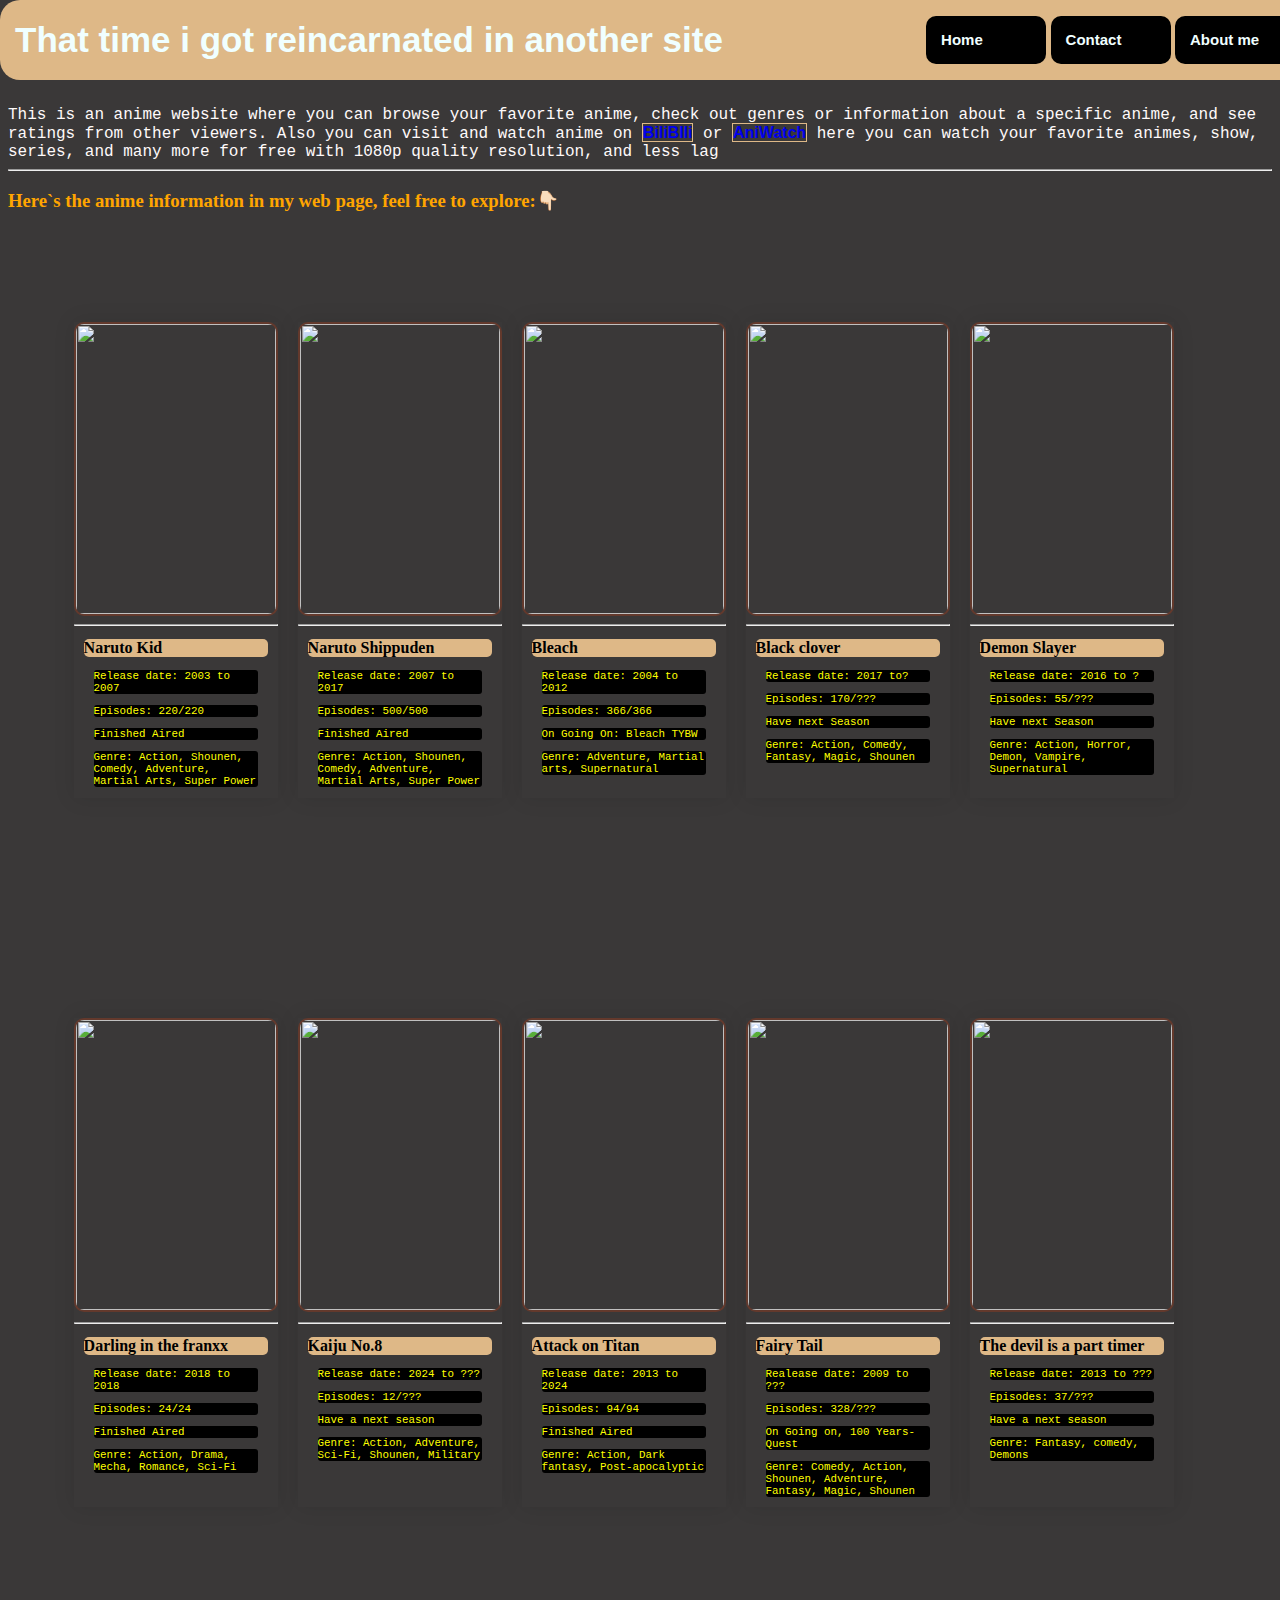
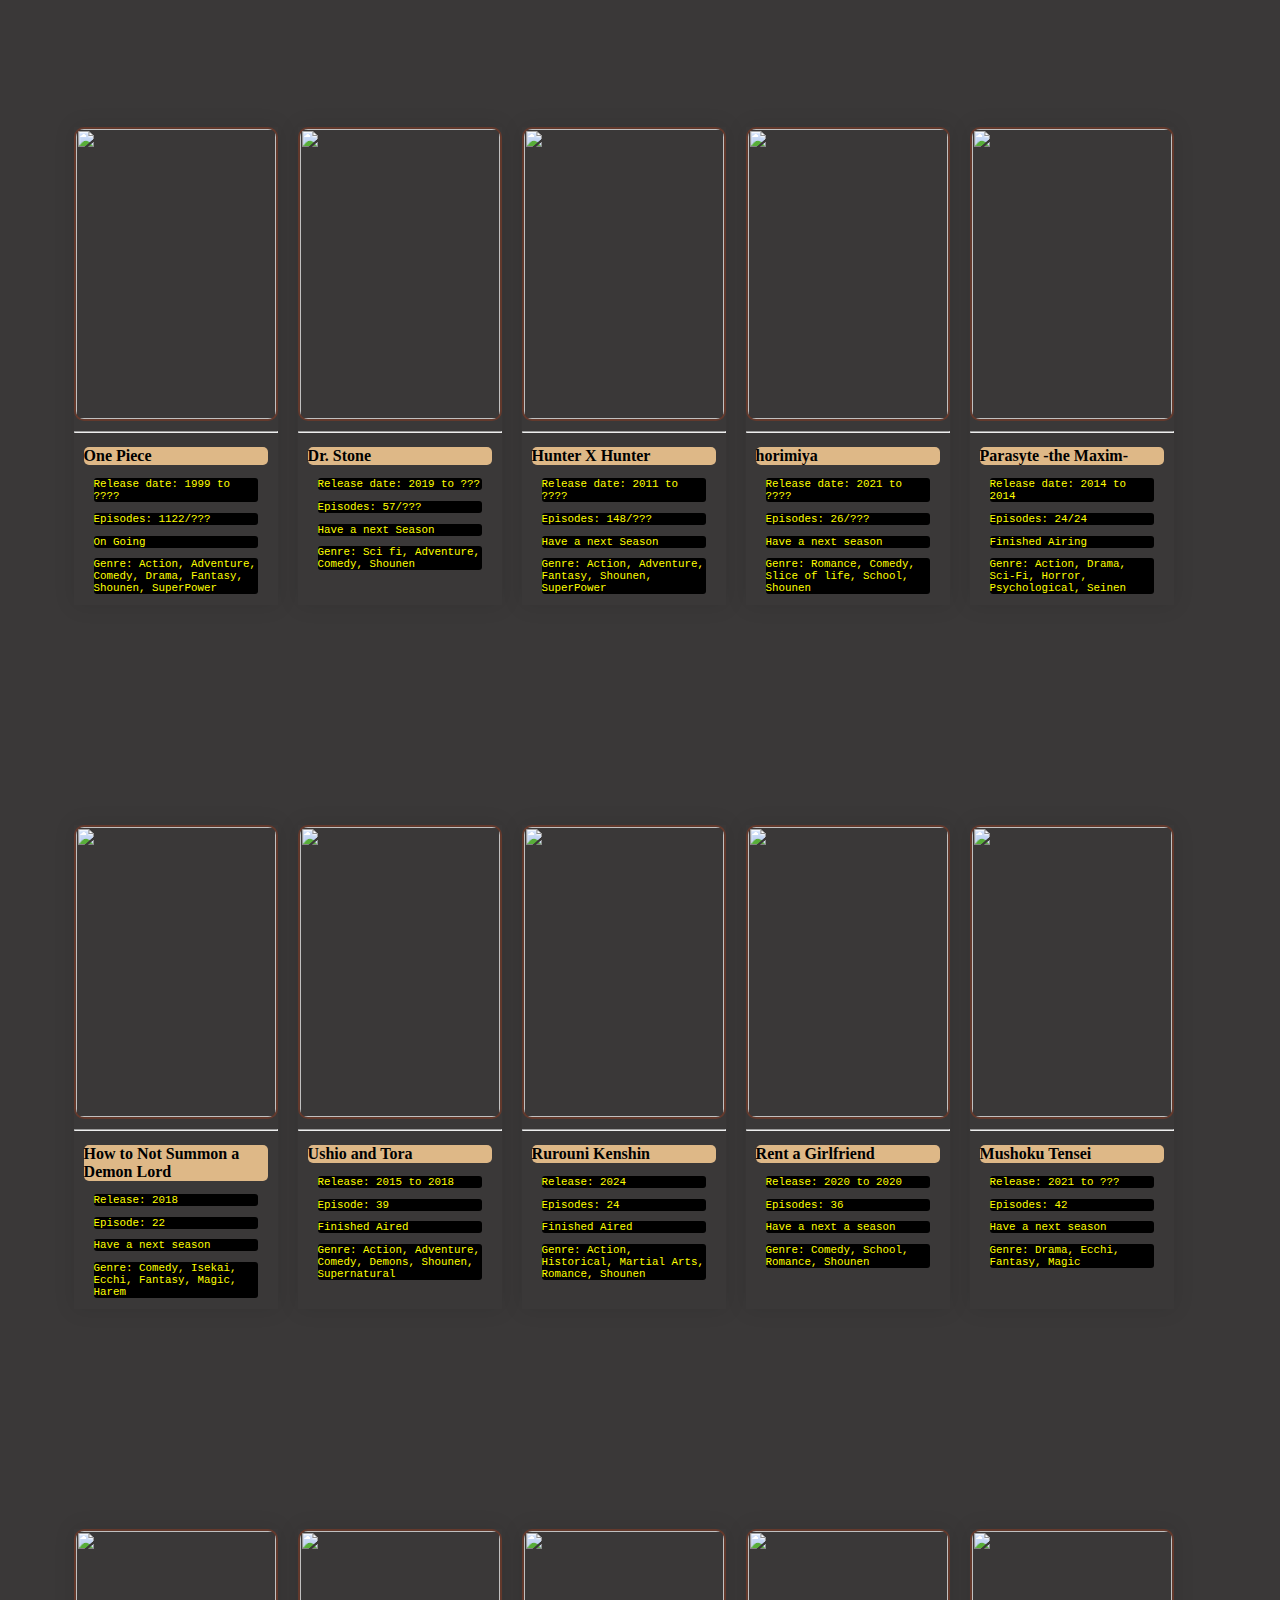
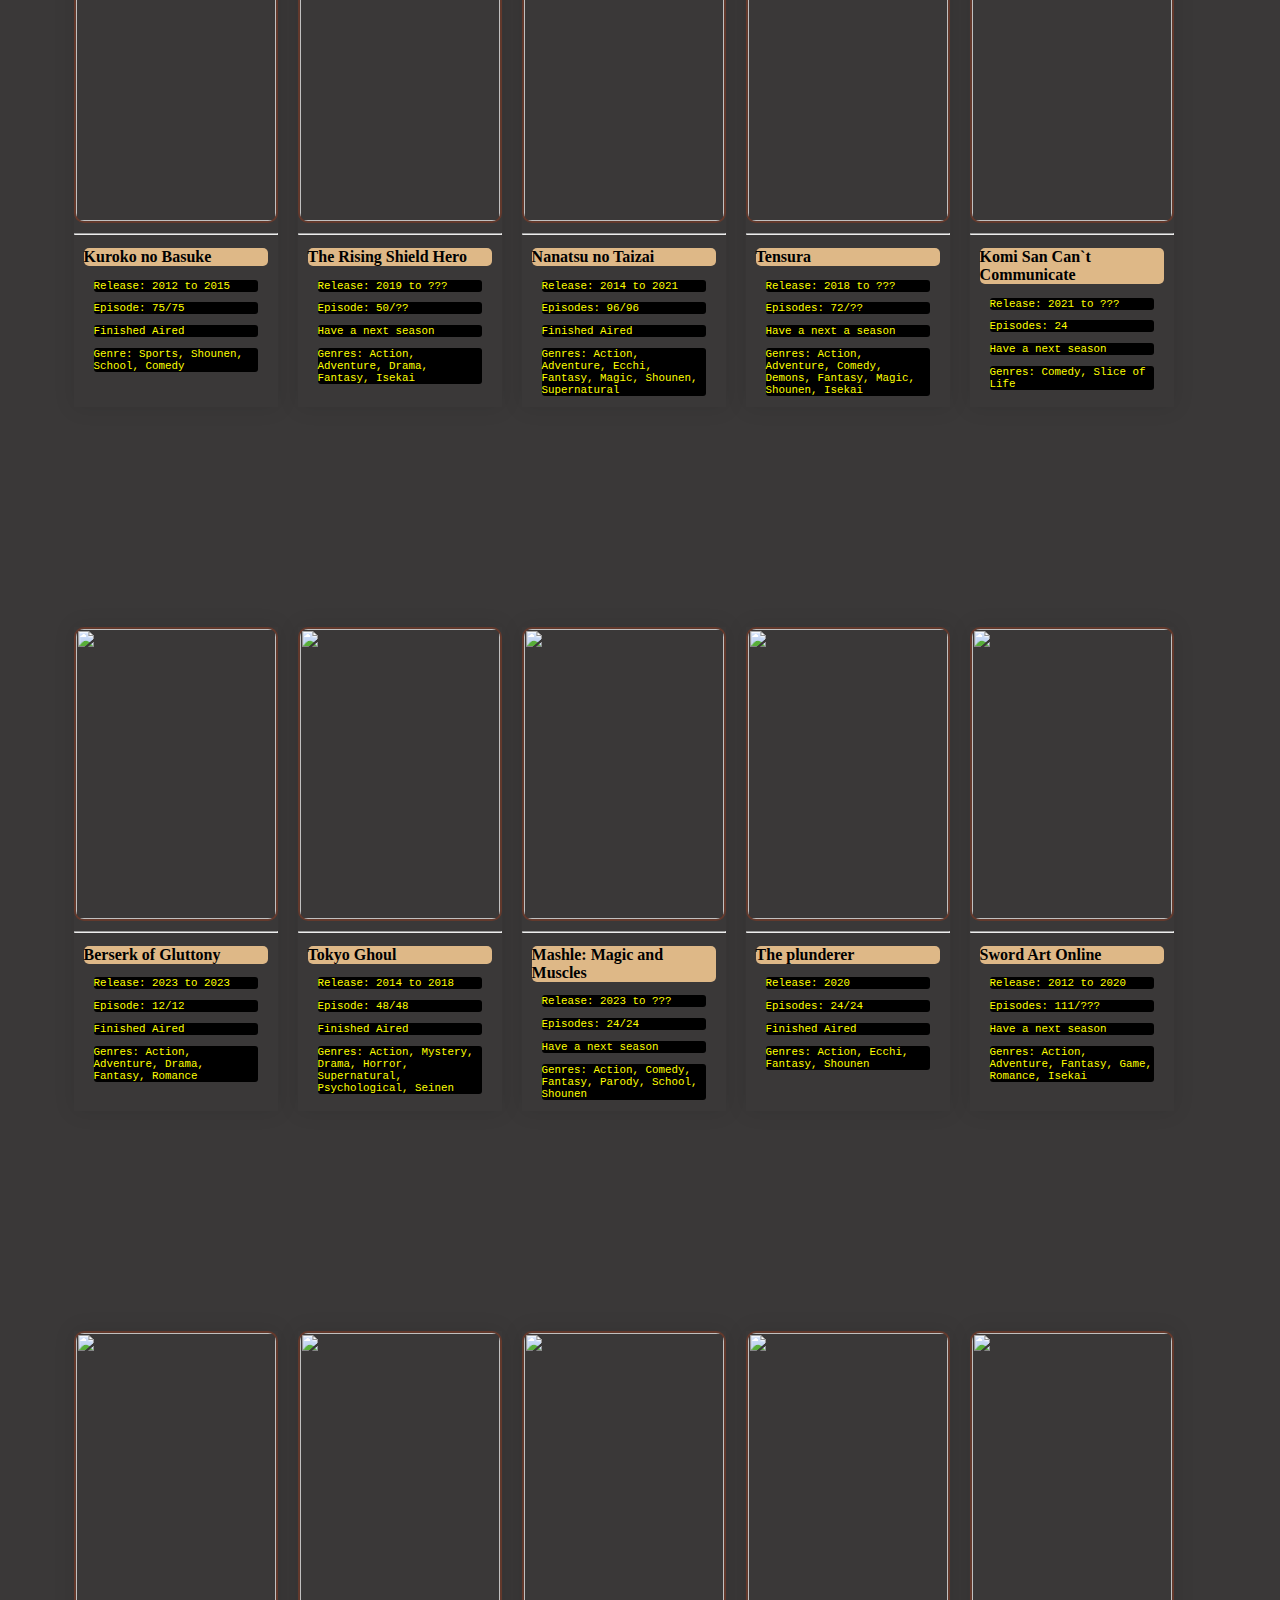
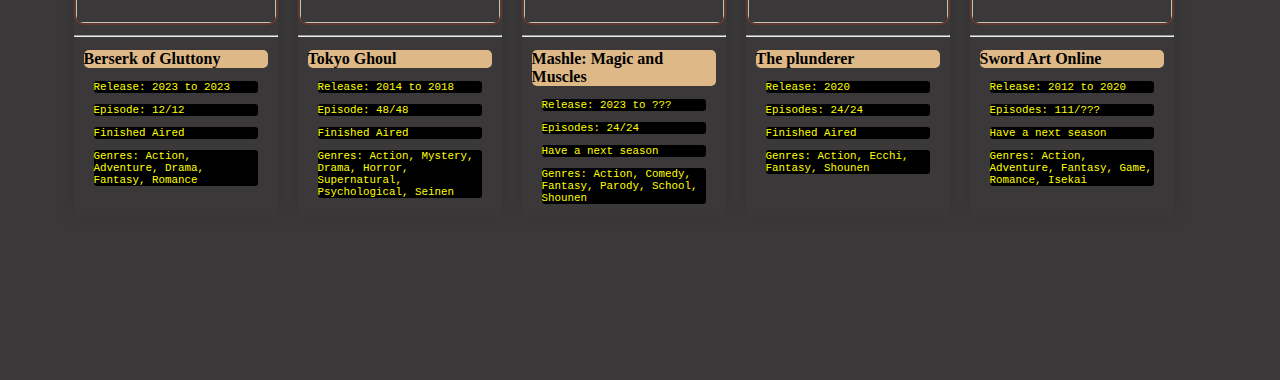
==== index.html @ e4692c15 "Add files via upload" ====
<!DOCTYPE html>
<html lang="en">
<head>
    <title>Anime Recommendation</title>
    <link rel="stylesheet" href="css/style.css">
    <link rel="icon" type="image/png" href="anime/zenitsu.png">
</head>
<body>

    <nav class="navbar">
        <div class="div">
            <div class="button"><a href="#">That time i got reincarnated in another site</a></div>
                <ul>
                    <li><a href="index.html">Home</a></li>
                    <li><a href="contact.html">Contact</a></li>
                    <li><a href="html codes/aboutme.html">About me</a></li>
                </ul>
        </div>
    </nav>

    <br>
        <p1 style="color: snow; font-family: 'Courier New', Courier, monospace; text-align: left; display: block; margin-top: 5em;">
            This is an anime website where you can browse your favorite anime,
            check out genres or information about a specific anime,
            and see ratings from other viewers. Also you can visit and watch anime on <a href="https://www.bilibili.tv/en/anime" target="_blank" title="BiliBili">
            <b style="font-family: sans-serif;"><span style="border: 1px solid burlywood">BiliBIli</span></b></a> or <a href="https://aniwatchtv.to/" target="_blank" title="Aniwatch">
            <b style="font-family: sans-serif;"><span style="border: 1px solid burlywood">AniWatch</span></b></a> 
            here you can watch your favorite animes, show, series, and many more for free with 1080p quality resolution,
            and less lag</p1>
        <hr>
        <h3 style="color: orange; font-family: cursive; text-align: left;">
            Here`s the anime information in my web page, feel free to explore:&#128071;&#127995;</h3>


        <table style="width: 100%;">
        <div class="hover">
            <div class="box">
                <a href="https://aniwatchtv.to/watch/naruto-677?ep=12352" target="_blank">
                <img src="anime/Naruto.jpg"
                width="150" height="290"></a>
                <hr>
                <h2>Naruto Kid</h2>
                <p>Release date: 2003 to 2007</p>
                <p>Episodes: 220/220</p>
                <p>Finished Aired</p>
                <p>Genre:  Action, Shounen, Comedy, Adventure,
                    <br>Martial Arts, Super Power</p>
            </div>
            <div class="box">
                <a href="https://aniwatchtv.to/watch/naruto-shippuden-355?ep=7882" target="_blank">
                <img src="anime/NarutoShippuden.jpg"
                width="150" height="290"></a>
                <hr>
                <h2>Naruto Shippuden</h2>
                <p>Release date: 2007 to 2017</p>
                <p>Episodes: 500/500</p>
                <p>Finished Aired</p>
                <p>Genre:  Action, Shounen, Comedy, Adventure,
                    <br>Martial Arts, Super Power</p>
            </div>
            <div class="box">
                <a href="https://aniwatchtv.to/watch/bleach-806?ep=13793" target="_blank">
                <img src="anime/bleach.jpg"
                width="150" height="290"></a>
                <hr>
                <h2>Bleach</h2>
                <p>Release date: 2004 to 2012</p>
                <p>Episodes: 366/366</p>
                <p>On Going On: Bleach TYBW</p>
                <p>Genre: Adventure, Martial arts, Supernatural</p>
            </div>
            <div class="box">
                <a href="https://aniwatchtv.to/watch/black-clover-2404?ep=27377" target="_blank">
                <img src="anime/black clover.jpg"
                width="150" height="290"></a>
                <hr>
                <h2>Black clover</h2>
                <p>Release date: 2017 to?</p>
                <p>Episodes: 170/???</p>
                <p>Have next Season</p>
                <p>Genre: Action, Comedy, Fantasy, Magic, Shounen</p>
            </div>
            <div class="box">
                <a href="https://aniwatchtv.to/watch/demon-slayer-kimetsu-no-yaiba-47?ep=1279" target="_blank">
                <img src="anime/demonslayer.jpg"
                width="150" height="290"></a>
                <hr>
                <h2>Demon Slayer</h2>
                <p>Release date: 2016 to ?</p>
                <p>Episodes: 55/???</p>
                <p>Have next Season</p>
                <p>Genre: Action, Horror, Demon, Vampire, Supernatural</p>
            </div>
        </table>
        <table style="width: 100%;">
        <div class="hover1">   
            <div class="box1">
                <a href="https://aniwatchtv.to/watch/darling-in-the-franxx-2055?ep=24874" target="_blank">
                <img src="anime/darling in the franxx.jpg"
                width="150" height="290"></a>
                <hr>
                <h2>Darling in the franxx</h2>
                <p>Release date: 2018 to 2018</p>
                <p>Episodes: 24/24</p>
                <p>Finished Aired</p>
                <p>Genre: Action, Drama, Mecha, Romance, Sci-Fi</p>
            </div>
            <div class="box1">
                <a href="https://aniwatchtv.to/watch/kaiju-no-8-19145?ep=123344" target="_blank">
                <img src="anime/kaiju.jpg"
                width="150" height="290"></a>
                <hr>
                <h2>Kaiju No.8</h2>
                <p>Release date: 2024 to ???</p>
                <p>Episodes: 12/???</p>
                <p>Have a next season</p>
                <p>Genre: Action, Adventure, Sci-Fi, Shounen, Military</p>
            </div>
            <div class="box1">
                <a href="https://aniwatchtv.to/watch/attack-on-titan-112?ep=3303" target="_blank">
                <img src="anime/aot.jpg"
                width="150" height="290"></a>
                <hr>
                <h2>Attack on Titan</h2>
                <p>Release date: 2013 to 2024</p>
                <p>Episodes: 94/94</p>
                <p>Finished Aired</p>
                <p>Genre: Action, Dark fantasy, Post-apocalyptic</p>
            </div>
            <div class="box1">
                <a href="https://aniwatchtv.to/watch/fairy-tail-930?ep=15627" target="_blank">
                <img src="anime/fairytail.jpg"
                width="150" height="290"></a>
                <hr>
                <h2>Fairy Tail</h2>
                <p>Realease date: 2009 to ???</p>
                <p>Episodes: 328/???</p>
                <p>On Going on, 100 Years-Quest</p>
                <p>Genre: Comedy, Action, Shounen, Adventure,<br>Fantasy, Magic, Shounen</p>
            </div>
            <div class="box1">
                <a href="https://aniwatchtv.to/watch/the-devil-is-a-part-timer-724?ep=12942" target="_blank">
                <img src="anime/devil is a part timer.jpg"
                width="150" height="290"></a>
                <hr>
                <h2>The devil is a part timer</h2>
                <p>Release date: 2013 to ???</p>
                <p>Episodes: 37/???</p>
                <p>Have a next season</p>
                <p>Genre: Fantasy, comedy, Demons</p>
            </div>
        </table>
        <table style="width: 100%;">
            <div class="hover2">
                <div class="box2">
                    <a href="https://aniwatchtv.to/watch/one-piece-100?ep=2142" target="_blank">
                    <img src="anime/onepiece.jpg"
                    width="150" height="290"></a>
                    <hr>
                    <h2>One Piece</h2>
                    <p>Release date: 1999 to ????</p>
                    <p>Episodes: 1122/???</p>
                    <p>On Going</p>
                    <p>Genre: Action, Adventure, Comedy, Drama, Fantasy, Shounen, SuperPower</p>
                </div>
                <div class="box2">
                    <a href="https://aniwatchtv.to/watch/dr-stone-175?ep=4299" target="_blank">
                    <img src="anime/dr stone.jpg"
                    width="150" height="290"></a>
                    <hr>
                    <h2>Dr. Stone</h2>
                    <p>Release date: 2019 to ???</p>
                    <p>Episodes: 57/???</p>
                    <p>Have a next Season</p>
                    <p>Genre: Sci fi, Adventure, Comedy, Shounen</p>
                </div>
                <div class="box2">
                    <a href="https://aniwatchtv.to/watch/hunter-x-hunter-2?ep=65" target="_blank">
                    <img src="anime/hxh.jpg"
                    width="150" height="290"></a>
                    <hr>
                    <h2>Hunter X Hunter</h2>
                    <p>Release date: 2011 to ????</p>
                    <p>Episodes: 148/???</p>
                    <p>Have a next Season</p>
                    <p>Genre: Action, Adventure, Fantasy, Shounen, SuperPower</p>
                </div>
                <div class="box2">
                    <a href="https://aniwatchtv.to/watch/horimiya-15733?ep=51286" target="_blank">
                    <img src="anime/horimiya.jpg"
                    width="150" height="290"></a>
                    <hr>
                    <h2>horimiya</h2>
                    <p>Release date: 2021 to ????</p>
                    <p>Episodes: 26/???</p>
                    <p>Have a next season</p>
                    <p>Genre: Romance, Comedy, Slice of life, School, Shounen</p>
                </div>
                <div class="box2">
                    <a href="https://aniwatchtv.to/watch/parasyte-the-maxim-136?ep=3884" target="_blank">
                    <img src="anime/parasyte.jpg"
                    width="150" height="290"></a>
                    <hr>
                    <h2>Parasyte -the Maxim-</h2>
                    <p>Release date: 2014 to 2014</p>
                    <p>Episodes: 24/24</p>
                    <p>Finished Airing</p>
                    <p>Genre: Action, Drama, Sci-Fi, Horror, Psychological, Seinen</p>
                </div>
            </div>
        </table>
        <table style="width: 100%;">
            <div class="hover3">
                <a href="https://aniwatchtv.to/watch/how-not-to-summon-a-demon-lord-3503?ep=33796" target="_blank">
                    <div class="box3">
                        <img src="anime/htnsam.jpg" 
                        width="150" height="290"></a>
                        <hr>
                        <h2>How to Not Summon a Demon Lord</h2>
                        <p>Release: 2018</p>
                        <p>Episode: 22</p>
                        <p>Have a next season</p>
                        <p>Genre: Comedy, Isekai, Ecchi, Fantasy, Magic, Harem</p>
                </div>
                <a href="https://aniwatchtv.to/ushio-and-tora-2962?ref=search" target="_blank">
                    <div class="box3">
                        <img src="anime/ushioTora.jpg" 
                        width="150" height="290"></a>
                        <hr>
                        <h2>Ushio and Tora</h2>
                        <p>Release: 2015 to 2018</p>
                        <p>Episode: 39</p>
                        <p>Finished Aired</p>
                        <p>Genre: Action, Adventure, Comedy, Demons, Shounen, Supernatural</p>
                </div>       
                <a href="https://aniwatchtv.to/watch/rurouni-kenshin-meiji-kenkaku-romantan-2023-18487?ep=113128" target="_blank">
                    <div class="box3">
                        <img src="anime/rurouniKenshin.jpg" 
                        width="150" height="290"></a>
                        <hr>
                        <h2>Rurouni Kenshin</h2>
                        <p>Release: 2024</p>
                        <p>Episodes: 24</p>
                        <p>Finished Aired</p>
                        <p>Genre: Action, Historical, Martial Arts, Romance, Shounen</p>
                </div>       
                <a href="https://aniwatchtv.to/watch/rent-a-girlfriend-2037?ep=24724" target="_blank">
                    <div class="box3">
                        <img src="anime/rentagirlfriend.jpg" 
                        width="150" height="290"></a>
                        <hr>
                        <h2>Rent a Girlfriend</h2>
                        <p>Release: 2020 to 2020</p>
                        <p>Episodes: 36</p>
                        <p>Have a next a season</p>
                        <p>Genre: Comedy, School, Romance, Shounen</p>
                </div>       
                <a href="https://aniwatchtv.to/watch/mushoku-tensei-jobless-reincarnation-15820?ep=51229" target="_blank">
                    <div class="box3">
                        <img src="anime/mushoku tensei.jpg" 
                        width="150" height="290"></a>
                        <hr>
                        <h2>Mushoku Tensei</h2>
                        <p>Release: 2021 to ???</p>
                        <p>Episodes: 42</p>
                        <p>Have a next season</p>
                        <p>Genre: Drama, Ecchi, Fantasy, Magic</p>
                </div>              
            </div>
        </table>
        <table style="width: 100%;">
            <div class="hover4">
                <a href="https://aniwatchtv.to/kurokos-basketball-312?ref=search" target="_blank">
                    <div class="box4">
                        <img src="anime/kuroko.jpg" 
                        width="150" height="290"></a>
                        <hr>
                        <h2>Kuroko no Basuke</h2>
                        <p>Release: 2012 to 2015</p>
                        <p>Episode: 75/75</p>
                        <p>Finished Aired</p>
                        <p>Genre: Sports, Shounen, School, Comedy</p>
                </div>
                <a href="https://aniwatchtv.to/the-rising-of-the-shield-hero-524?ref=search" target="_blank">
                    <div class="box4">
                        <img src="anime/tattenoyusha.jpg" 
                        width="150" height="290"></a>
                        <hr>
                        <h2>The Rising Shield Hero</h2>
                        <p>Release: 2019 to ???</p>
                        <p>Episode: 50/??</p>
                        <p>Have a next season</p>
                        <p>Genres: Action, Adventure, Drama, Fantasy, Isekai</p>
                </div>       
                <a href="https://aniwatchtv.to/the-seven-deadly-sins-561?ref=search" target="_blank">
                    <div class="box4">
                        <img src="anime/7ds.jpg" 
                        width="150" height="290"></a>
                        <hr>
                        <h2>Nanatsu no Taizai</h2>
                        <p>Release: 2014 to 2021</p>
                        <p>Episodes: 96/96</p>
                        <p>Finished Aired</p>
                        <p>Genres: Action, Adventure, Ecchi, Fantasy, Magic, Shounen, Supernatural</p>
                </div>       
                <a href="https://aniwatchtv.to/that-time-i-got-reincarnated-as-a-slime-429?ref=search" target="_blank">
                    <div class="box4">
                        <img src="anime/rimuru.jpg" 
                        width="150" height="290"></a>
                        <hr>
                        <h2>Tensura</h2>
                        <p>Release: 2018 to ???</p>
                        <p>Episodes: 72/??</p>
                        <p>Have a next a season</p>
                        <p>Genres: Action, Adventure, Comedy, Demons, Fantasy, Magic, Shounen, Isekai</p>
                </div>       
                <a href="https://aniwatchtv.to/komi-cant-communicate-17906?ref=search" target="_blank">
                    <div class="box4">
                        <img src="anime/komi.webp" 
                        width="150" height="290"></a>
                        <hr>
                        <h2>Komi San Can`t Communicate</h2>
                        <p>Release: 2021 to ???</p>
                        <p>Episodes: 24</p>
                        <p>Have a next season</p>
                        <p>Genres: Comedy, Slice of Life</p>
                </div>              
            </div>
        </table>
        <table style="width: 100%;">
            <div class="hover5">
                <a href="https://aniwatchtv.to/berserk-of-gluttony-18593?ref=search" target="_blank">
                    <div class="box5">
                        <img src="anime/berserk.jpg" 
                        width="150" height="290"></a>
                        <hr>
                        <h2>Berserk of Gluttony</h2>
                        <p>Release: 2023 to 2023</p>
                        <p>Episode: 12/12</p>
                        <p>Finished Aired</p>
                        <p>Genres: Action, Adventure, Drama, Fantasy, Romance</p>
                </div>
                <a href="https://aniwatchtv.to/tokyo-ghoul-790?ref=search" target="_blank">
                    <div class="box5">
                        <img src="anime/tokyo.jpg" 
                        width="150" height="290"></a>
                        <hr>
                        <h2>Tokyo Ghoul</h2>
                        <p>Release: 2014 to 2018</p>
                        <p>Episode: 48/48</p>
                        <p>Finished Aired</p>
                        <p>Genres: Action, Mystery, Drama, Horror, Supernatural, Psychological, Seinen</p>
                </div>       
                <a href="https://aniwatchtv.to/mashle-magic-and-muscles-18339?ref=search" target="_blank">
                    <div class="box5">
                        <img src="anime/mashle.jpg" 
                        width="150" height="290"></a>
                        <hr>
                        <h2>Mashle: Magic and Muscles</h2>
                        <p>Release: 2023 to ???</p>
                        <p>Episodes: 24/24</p>
                        <p>Have a next season</p>
                        <p>Genres: Action, Comedy, Fantasy, Parody, School, Shounen</p>
                </div>       
                <a href="https://aniwatchtv.to/plunderer-5815?ref=search" target="_blank">
                    <div class="box5">
                        <img src="anime/plunderer.jpg" 
                        width="150" height="290"></a>
                        <hr>
                        <h2>The plunderer</h2>
                        <p>Release: 2020</p>
                        <p>Episodes: 24/24</p>
                        <p>Finished Aired</p>
                        <p>Genres: Action, Ecchi, Fantasy, Shounen</p>
                </div>       
                <a href="https://aniwatchtv.to/sword-art-online-2274?ref=search" target="_blank">
                    <div class="box5">
                        <img src="anime/soa.jpg" 
                        width="150" height="290"></a>
                        <hr>
                        <h2>Sword Art Online</h2>
                        <p>Release: 2012 to 2020</p>
                        <p>Episodes: 111/???</p>
                        <p>Have a next season</p>
                        <p>Genres: Action, Adventure, Fantasy, Game, Romance, Isekai</p>
                </div>              
            </div>
        </table>
        <table style="width: 100%;">
            <div class="hover6">
                <a href="https://aniwatchtv.to/berserk-of-gluttony-18593?ref=search" target="_blank">
                    <div class="box6">
                        <img src="anime/konosuba.jpg" 
                        width="150" height="290"></a>
                        <hr>
                        <h2>Berserk of Gluttony</h2>
                        <p>Release: 2023 to 2023</p>
                        <p>Episode: 12/12</p>
                        <p>Finished Aired</p>
                        <p>Genres: Action, Adventure, Drama, Fantasy, Romance</p>
                </div>
                <a href="https://aniwatchtv.to/tokyo-ghoul-790?ref=search" target="_blank">
                    <div class="box6">
                        <img src="anime/gabimaru.jpg" 
                        width="150" height="290"></a>
                        <hr>
                        <h2>Tokyo Ghoul</h2>
                        <p>Release: 2014 to 2018</p>
                        <p>Episode: 48/48</p>
                        <p>Finished Aired</p>
                        <p>Genres: Action, Mystery, Drama, Horror, Supernatural, Psychological, Seinen</p>
                </div>       
                <a href="https://aniwatchtv.to/mashle-magic-and-muscles-18339?ref=search" target="_blank">
                    <div class="box6">
                        <img src="anime/wind.jfif" 
                        width="150" height="290"></a>
                        <hr>
                        <h2>Mashle: Magic and Muscles</h2>
                        <p>Release: 2023 to ???</p>
                        <p>Episodes: 24/24</p>
                        <p>Have a next season</p>
                        <p>Genres: Action, Comedy, Fantasy, Parody, School, Shounen</p>
                </div>       
                <a href="https://aniwatchtv.to/plunderer-5815?ref=search" target="_blank">
                    <div class="box6">
                        <img src="anime/solo.jfif" 
                        width="150" height="290"></a>
                        <hr>
                        <h2>The plunderer</h2>
                        <p>Release: 2020</p>
                        <p>Episodes: 24/24</p>
                        <p>Finished Aired</p>
                        <p>Genres: Action, Ecchi, Fantasy, Shounen</p>
                </div>       
                <a href="https://aniwatchtv.to/sword-art-online-2274?ref=search" target="_blank">
                    <div class="box6">
                        <img src="anime/jujutsu.webp" 
                        width="150" height="290"></a>
                        <hr>
                        <h2>Sword Art Online</h2>
                        <p>Release: 2012 to 2020</p>
                        <p>Episodes: 111/???</p>
                        <p>Have a next season</p>
                        <p>Genres: Action, Adventure, Fantasy, Game, Romance, Isekai</p>
                </div>              
            </div>
        </table>
</body>
</html>
---- css/style.css ----
*{
    text-decoration: none;
}
.navbar{
    background: burlywood;
    font-family: 'Gill Sans', 'Gill Sans MT', Calibri, 'Trebuchet MS', sans-serif;
    padding-right: 15px;
    padding-left: 15px;
    position: fixed;
    width: 100%;
    left: 0;
    top: 0;
    z-index: 999;
    border-radius: 20px;

}
.div{
    display: flex;
    align-items: center;
    justify-content: space-between;
}
.button a{
    font-size: 35px;
    font-weight: 600;
    color: azure;
}
li{
    list-style: none;
    display: inline-block;
    background-color: black;
    margin-left: 0px;
    border-radius: 10px;
    padding: 15px;
    width: 90px;
}
li a{
    color: azure;
    font-size: 15px;
    font-weight: bold;
}
body{
    background-color: rgb(58, 56, 56);
}
.hover{
    width: 80%;
    padding: 10px;
    margin: 100px;
    display: flex;
    flex-direction: row;
    justify-content: center;
}
.box{
    width: 250px;
    margin: 0 10px;
    box-shadow: 0 0 20px rgba(0, 0, 0, .1);
    transition: 1s;
}
.box img{
   width: 200px;
   height: 290px;
   border: 2px solid #ff3d0036;
   border-radius: 10px;
   margin: auto;
   transition: 0.5s;
   display: block;
}
.box:hover{
    transform: scale(1.3);
    z-index: 2;
}
h2{
    background-color: burlywood; color: black;
    margin-left: 10px;
    border-radius: 5px;
    padding: 0;
    margin-right: 10px;
    font-family: cursive;
    font-size: 100%;
}
p{
    background-color: black; color: yellow;
    margin-left: 20px;
    margin-right: 20px;
    border-radius: 3px;
    font-size: smaller;
    font-family: monospace;
}
.hover1{
    width: 80%;
    padding: 10px;
    margin: 100px;
    display: flex;
    flex-direction: row;
    justify-content: center;
}
.box1{
    width: 250px;
    margin: 0 10px;
    box-shadow: 0 0 20px rgba(0, 0, 0, .1);
    transition: 1s;
}
.box1 img{
    width: 200px;
    height: 290px;
    border: 2px solid #ff3d0036;
    border-radius: 10px;
    margin: auto;
    transition: 0.5s; 
}
.box1:hover{
    transform: scale(1.3);
    z-index: 2;
}
.hover2{
    width: 80%;
    padding: 10px;
    margin: 100px;
    display: flex;
    flex-direction: row;
    justify-content: center;
}
.box2{
    width: 250px;
    margin: 0 10px;
    box-shadow: 0 0 20px rgba(0, 0, 0, .1);
    transition: 1s;
}
.box2 img{
    width: 200px;
    height: 290px;
    border: 2px solid #ff3d0036;
    border-radius: 10px;
    margin: auto;
    transition: 0.5s; 
}
.box2:hover{
    transform: scale(1.3);
    z-index: 2;
}
.hover3{
    width: 80%;
    padding: 10px;
    margin: 100px;
    display: flex;
    flex-direction: row;
    justify-content: center;
}
.box3{
    width: 250px;
    margin: 0 10px;
    box-shadow: 0 0 20px rgba(0, 0, 0, .1);
    transition: 1s;
}
.box3 img{
    width: 200px;
    height: 290px;
    border: 2px solid #ff3d0036;
    border-radius: 10px;
    margin: auto;
    transition: 0.5s; 
}
.box3:hover{
    transform: scale(1.3);
    z-index: 2;
}
.hover4{
    width: 80%;
    padding: 10px;
    margin: 100px;
    display: flex;
    flex-direction: row;
    justify-content: center;
}
.box4{
    width: 250px;
    margin: 0 10px;
    box-shadow: 0 0 20px rgba(0, 0, 0, .1);
    transition: 1s;
}
.box4 img{
    width: 200px;
    height: 290px;
    border: 2px solid #ff3d0036;
    border-radius: 10px;
    margin: auto;
    transition: 0.5s; 
}
.box4:hover{
    transform: scale(1.3);
    z-index: 2;
}
.hover5{
    width: 80%;
    padding: 10px;
    margin: 100px;
    display: flex;
    flex-direction: row;
    justify-content: center;
}
.box5{
    width: 250px;
    margin: 0 10px;
    box-shadow: 0 0 20px rgba(0, 0, 0, .1);
    transition: 1s;
}
.box5 img{
    width: 200px;
    height: 290px;
    border: 2px solid #ff3d0036;
    border-radius: 10px;
    margin: auto;
    transition: 0.5s; 
}
.box5:hover{
    transform: scale(1.3);
    z-index: 2;
}
.hover6{
    width: 80%;
    padding: 10px;
    margin: 100px;
    display: flex;
    flex-direction: row;
    justify-content: center;
}
.box6{
    width: 250px;
    margin: 0 10px;
    box-shadow: 0 0 20px rgba(0, 0, 0, .1);
    transition: 1s;
}
.box6 img{
    width: 200px;
    height: 290px;
    border: 2px solid #ff3d0036;
    border-radius: 10px;
    margin: auto;
    transition: 0.5s; 
}
.box6:hover{
    transform: scale(1.3);
    z-index: 2;
}
@keyframes appear{
    from{
        opacity: 0;
        transform: translateX(-100px);
    }
    to{
        opacity: 1;
        transform: translateX(0px);
    }
}
.box, .box1, .box2, .box3, .box4, .box5, .box6{
    animation: appear linear;
    animation-timeline: view();
    animation-range: entry 0% cover 30%;
}
.con{
    background-color: burlywood;
    color: cornflowerblue;
    font-size: 30px;
    text-align: center;
    border-radius: 40px;
    padding: 5px;
    padding-left: 5px;
}
.con1{
    background-color: blue;
    color: white;
    font-size: 30px;
    text-align: center;
    border-radius: 40px;
    padding: 5px;
    padding-left: 5px;
}
.con2{
    background-color: burlywood;
    color: black;
    font-size: 30px;
    text-align: center;
    border-radius: 40px;
    padding: 5px;
    padding-left: 5px;
    font-family: monospace;
}
.mar{
    color: white;
    font-size: 50px;
    padding: 1%;
}
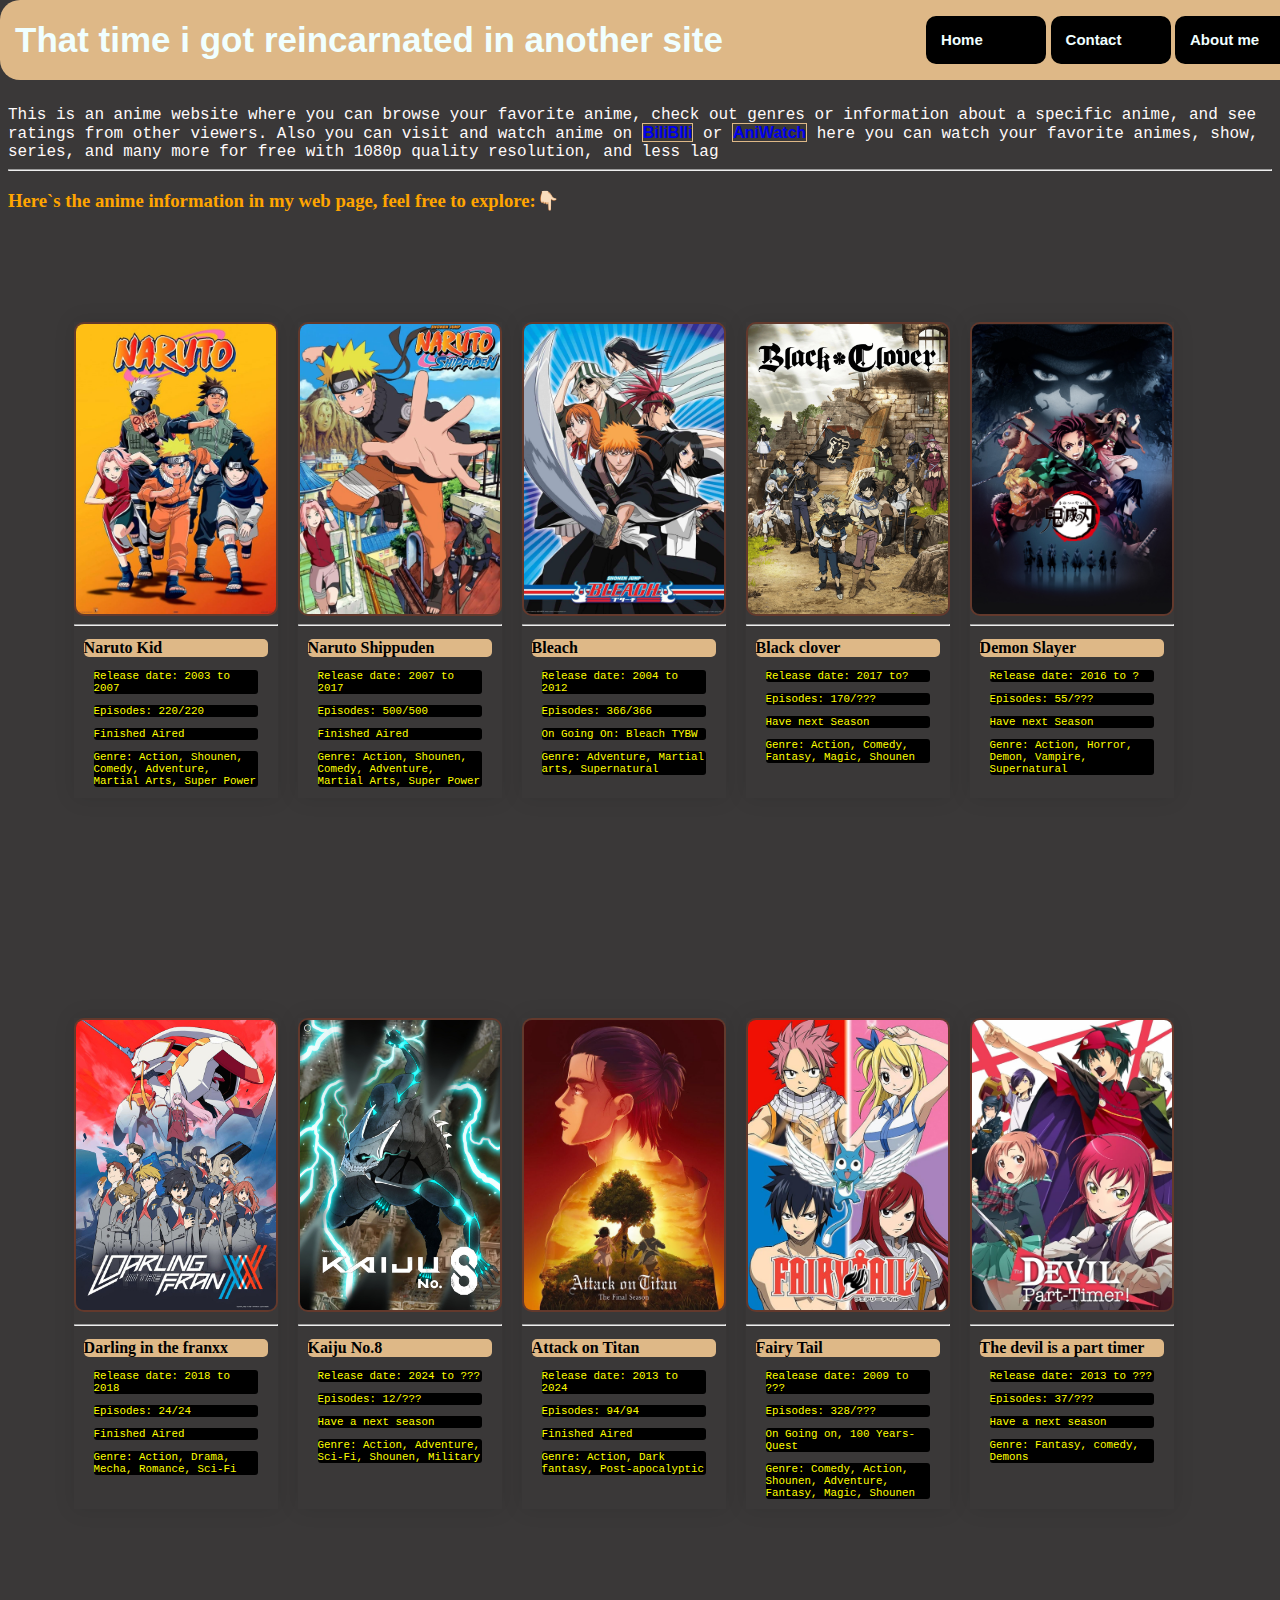
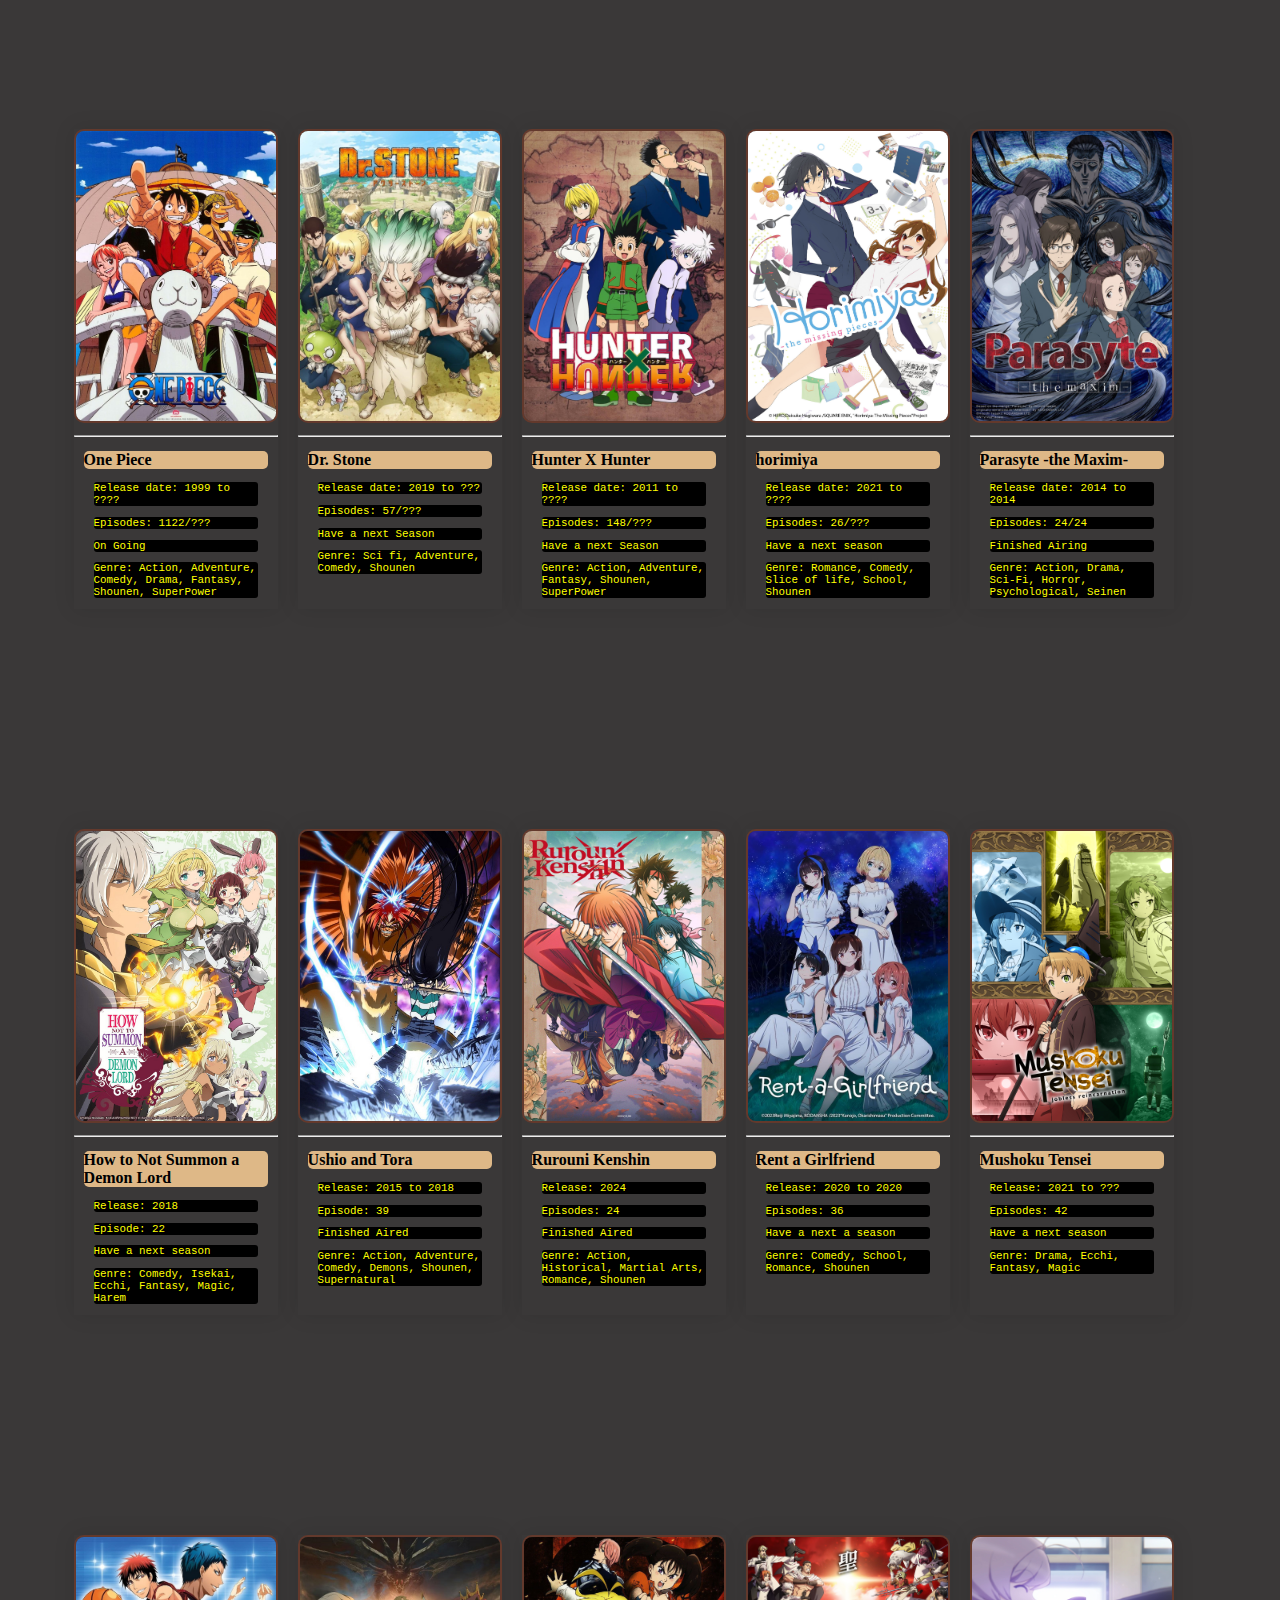
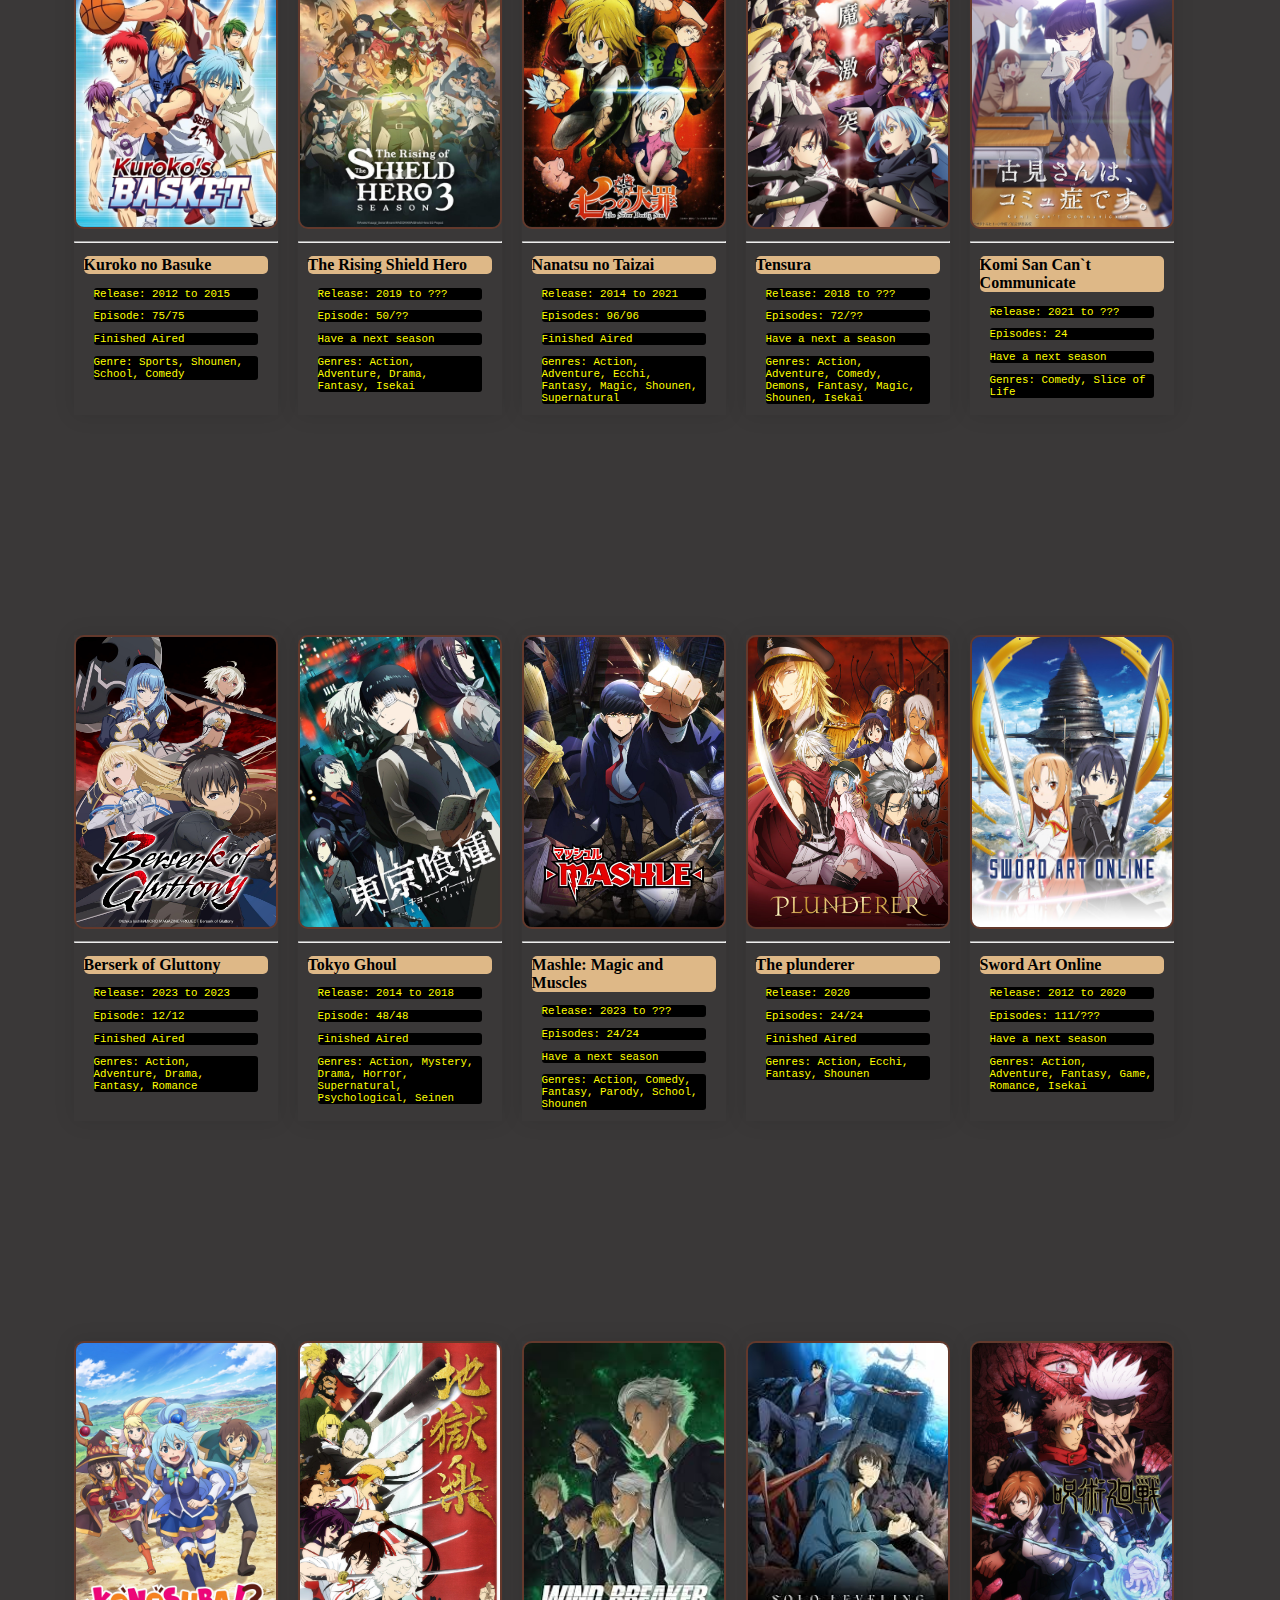
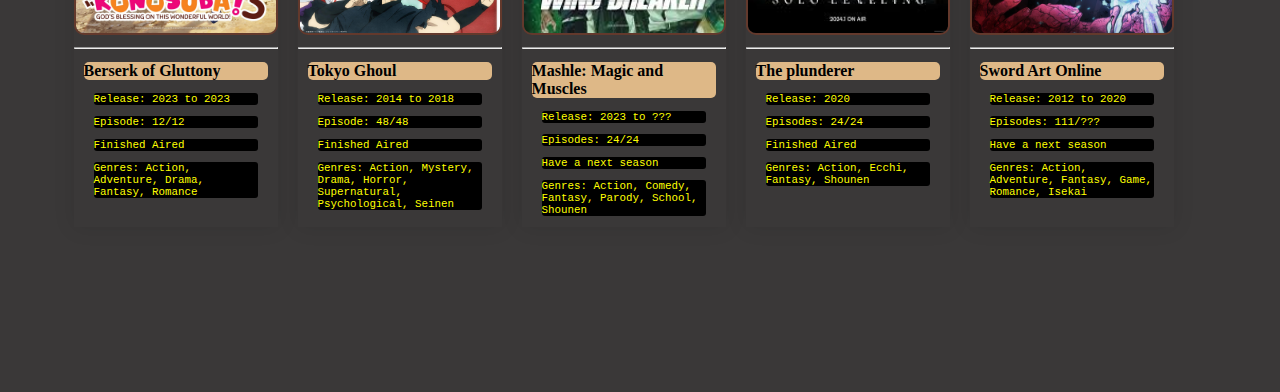
==== commit dad3f52f: "Update index.html" ====
--- a/index.html
+++ b/index.html
@@ -7,6 +7,8 @@
 </head>
 <body>
 
+    <div class="res">
+    
     <nav class="navbar">
         <div class="div">
             <div class="button"><a href="#">That time i got reincarnated in another site</a></div>
@@ -445,5 +447,6 @@
                 </div>              
             </div>
         </table>
+    </div>
 </body>
-</html>+</html>
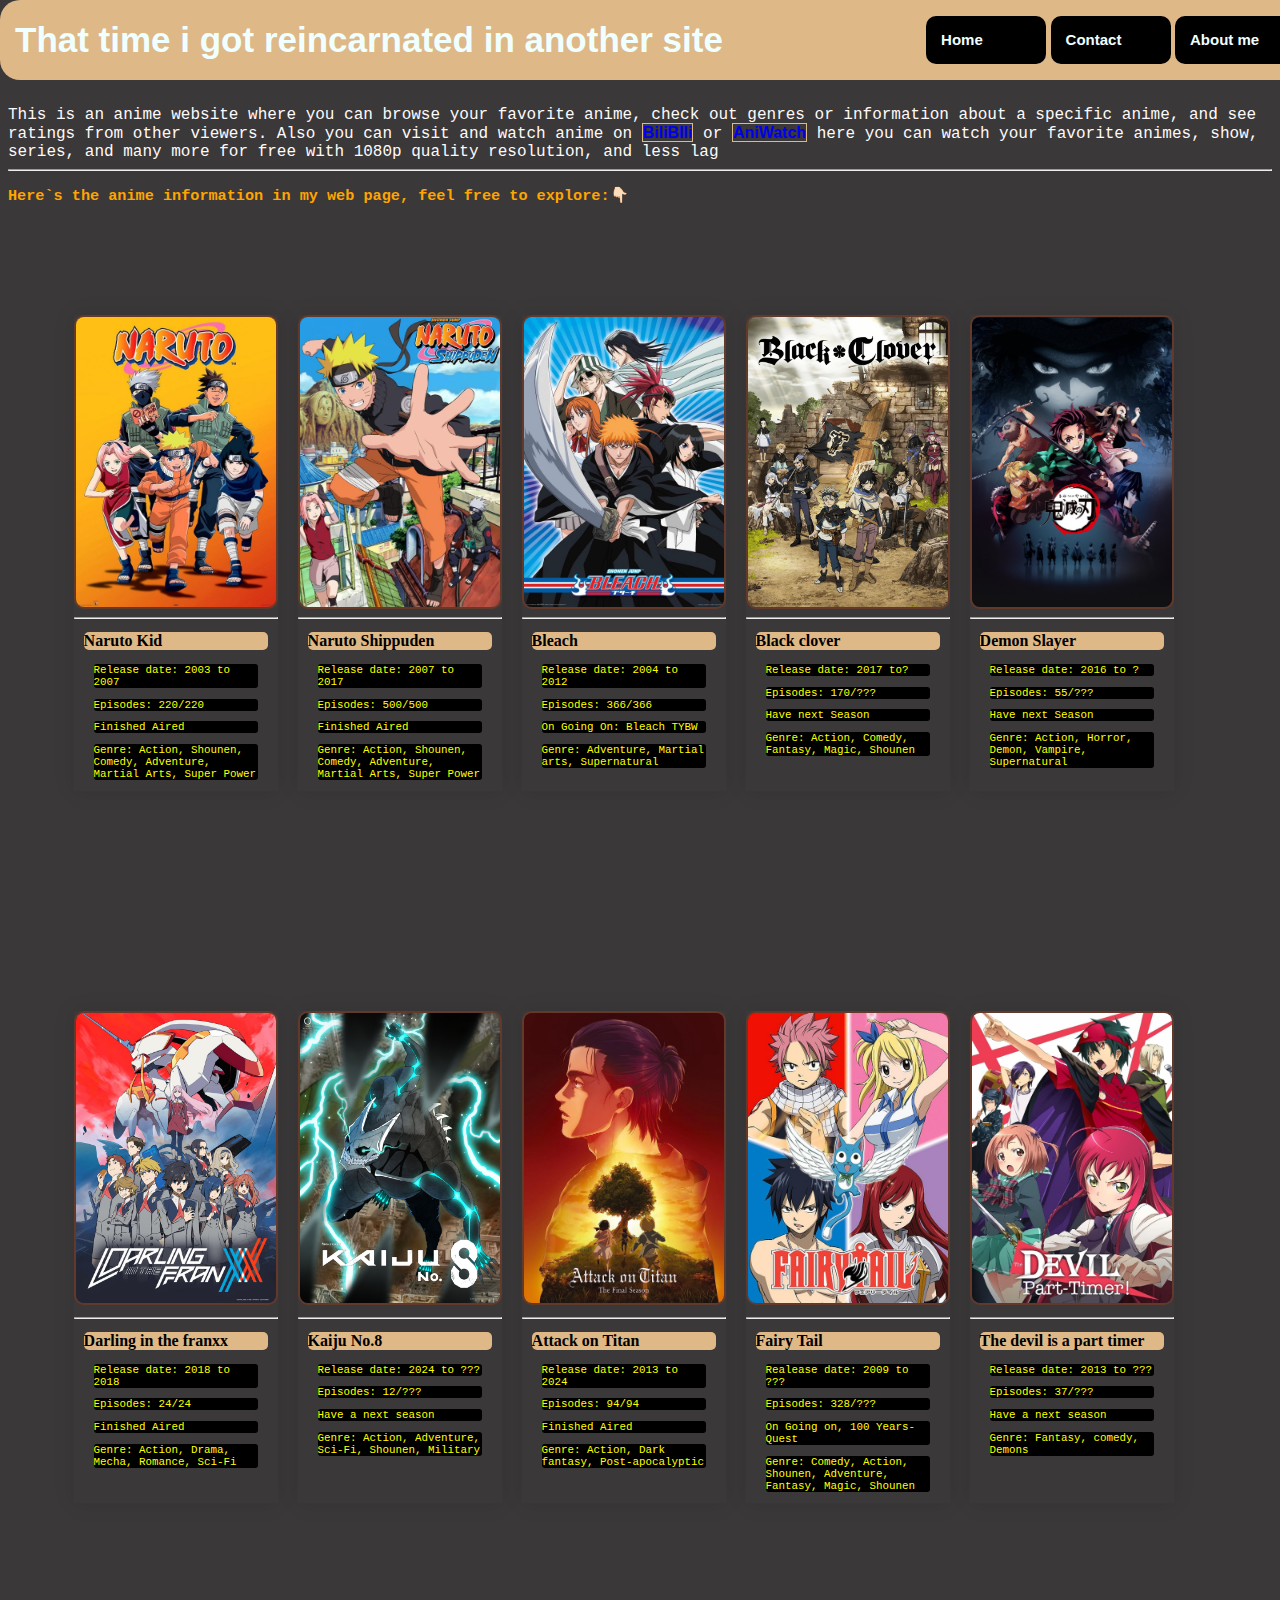
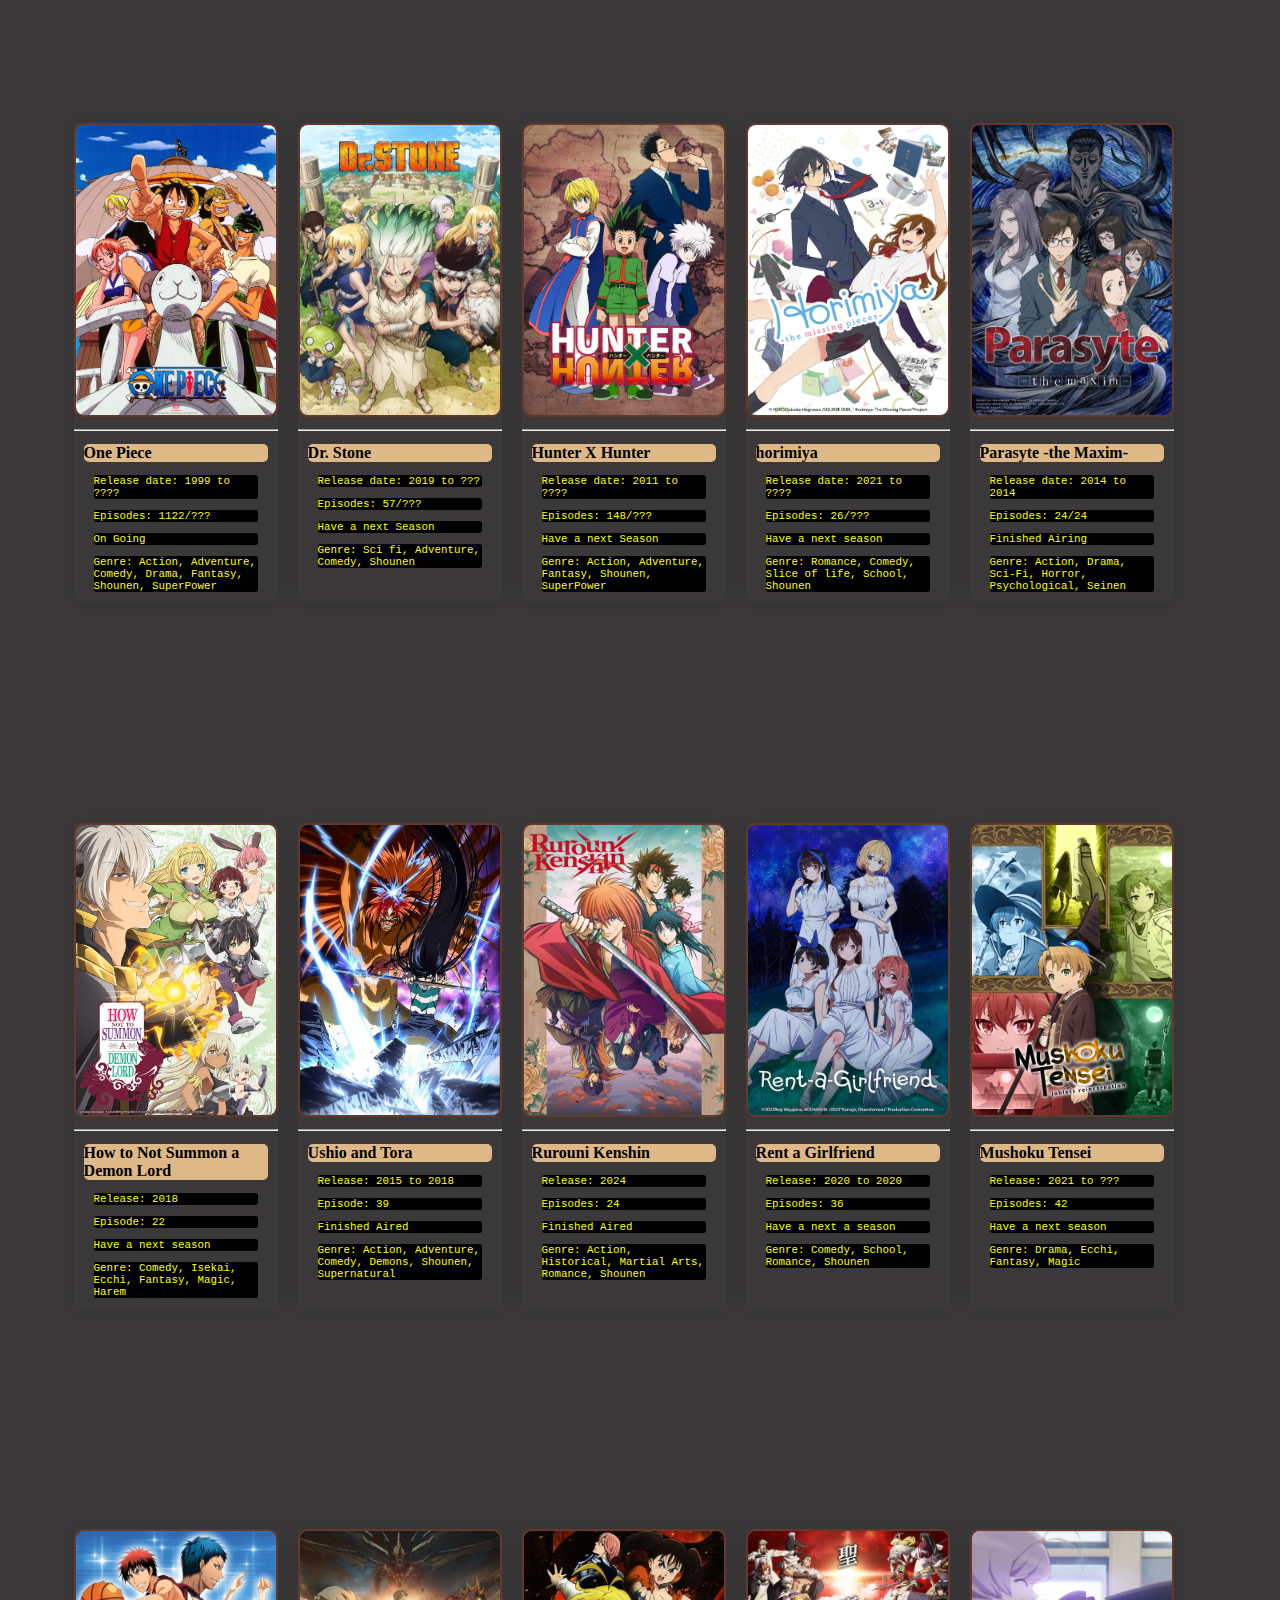
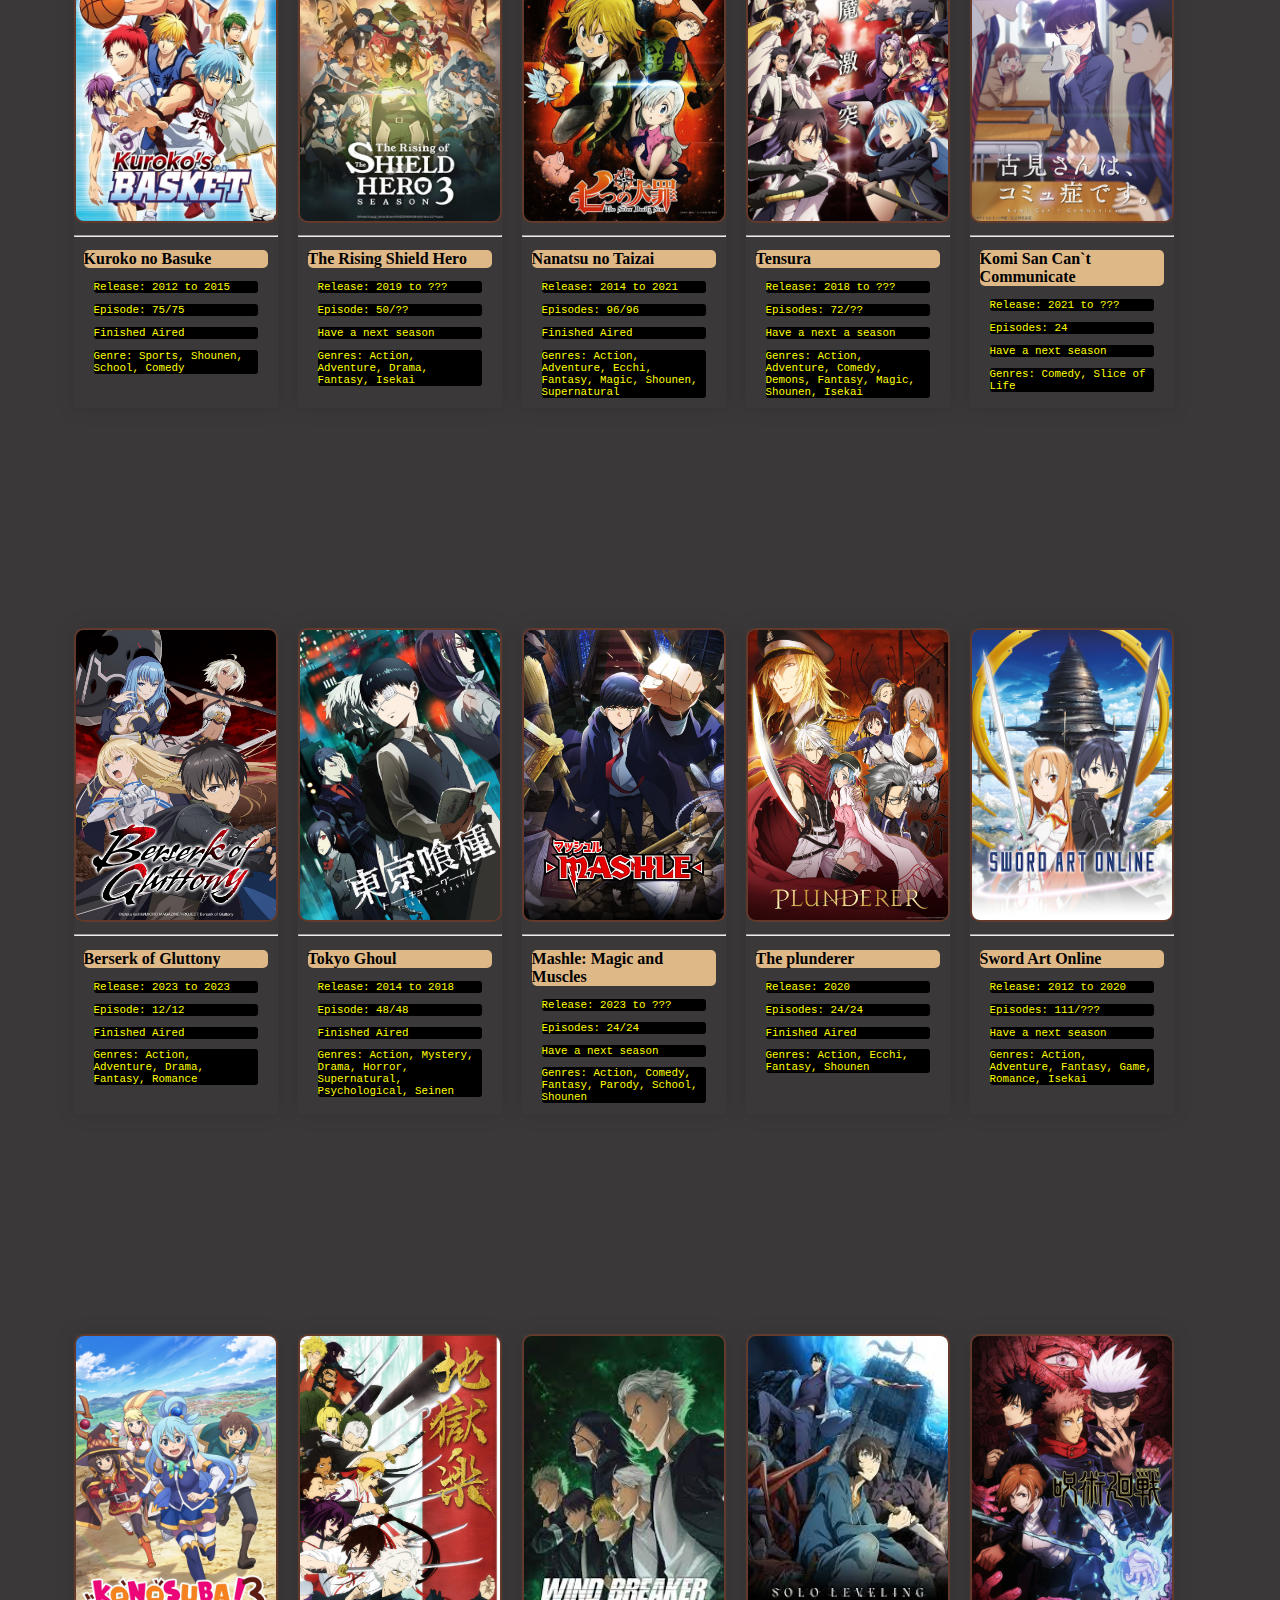
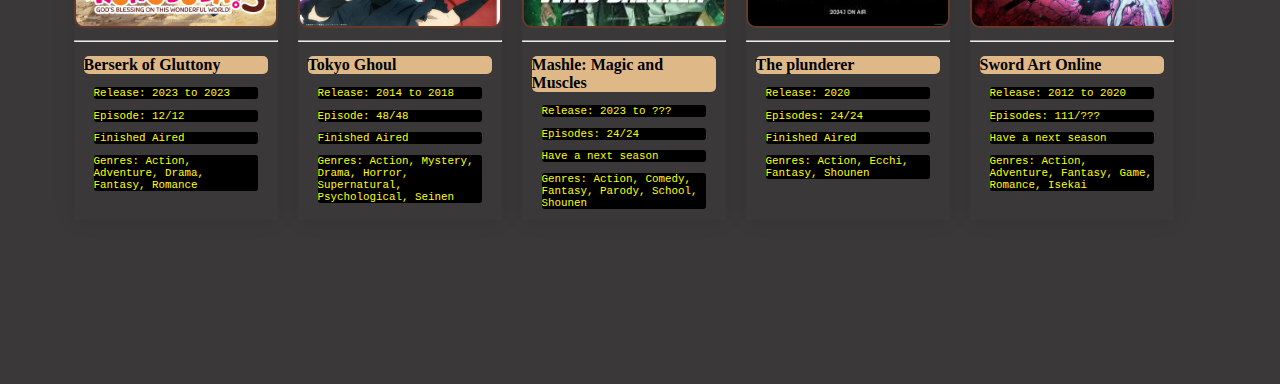
==== commit 0f99bceb: "Update index.html" ====
--- a/index.html
+++ b/index.html
@@ -30,7 +30,7 @@
             here you can watch your favorite animes, show, series, and many more for free with 1080p quality resolution,
             and less lag</p1>
         <hr>
-        <h3 style="color: orange; font-family: cursive; text-align: left;">
+        <h3 style="color: orange; font-family: monospace; text-align: left;">
             Here`s the anime information in my web page, feel free to explore:&#128071;&#127995;</h3>
 
 
--- a/css/style.css
+++ b/css/style.css
@@ -1,5 +1,8 @@
 *{
     text-decoration: none;
+}
+.res{
+    width: 100%;
 }
 .navbar{
     background: burlywood;
@@ -266,8 +269,8 @@
     padding-left: 5px;
 }
 .con1{
-    background-color: blue;
-    color: white;
+    background-color: black;
+    color: yellow;
     font-size: 30px;
     text-align: center;
     border-radius: 40px;
